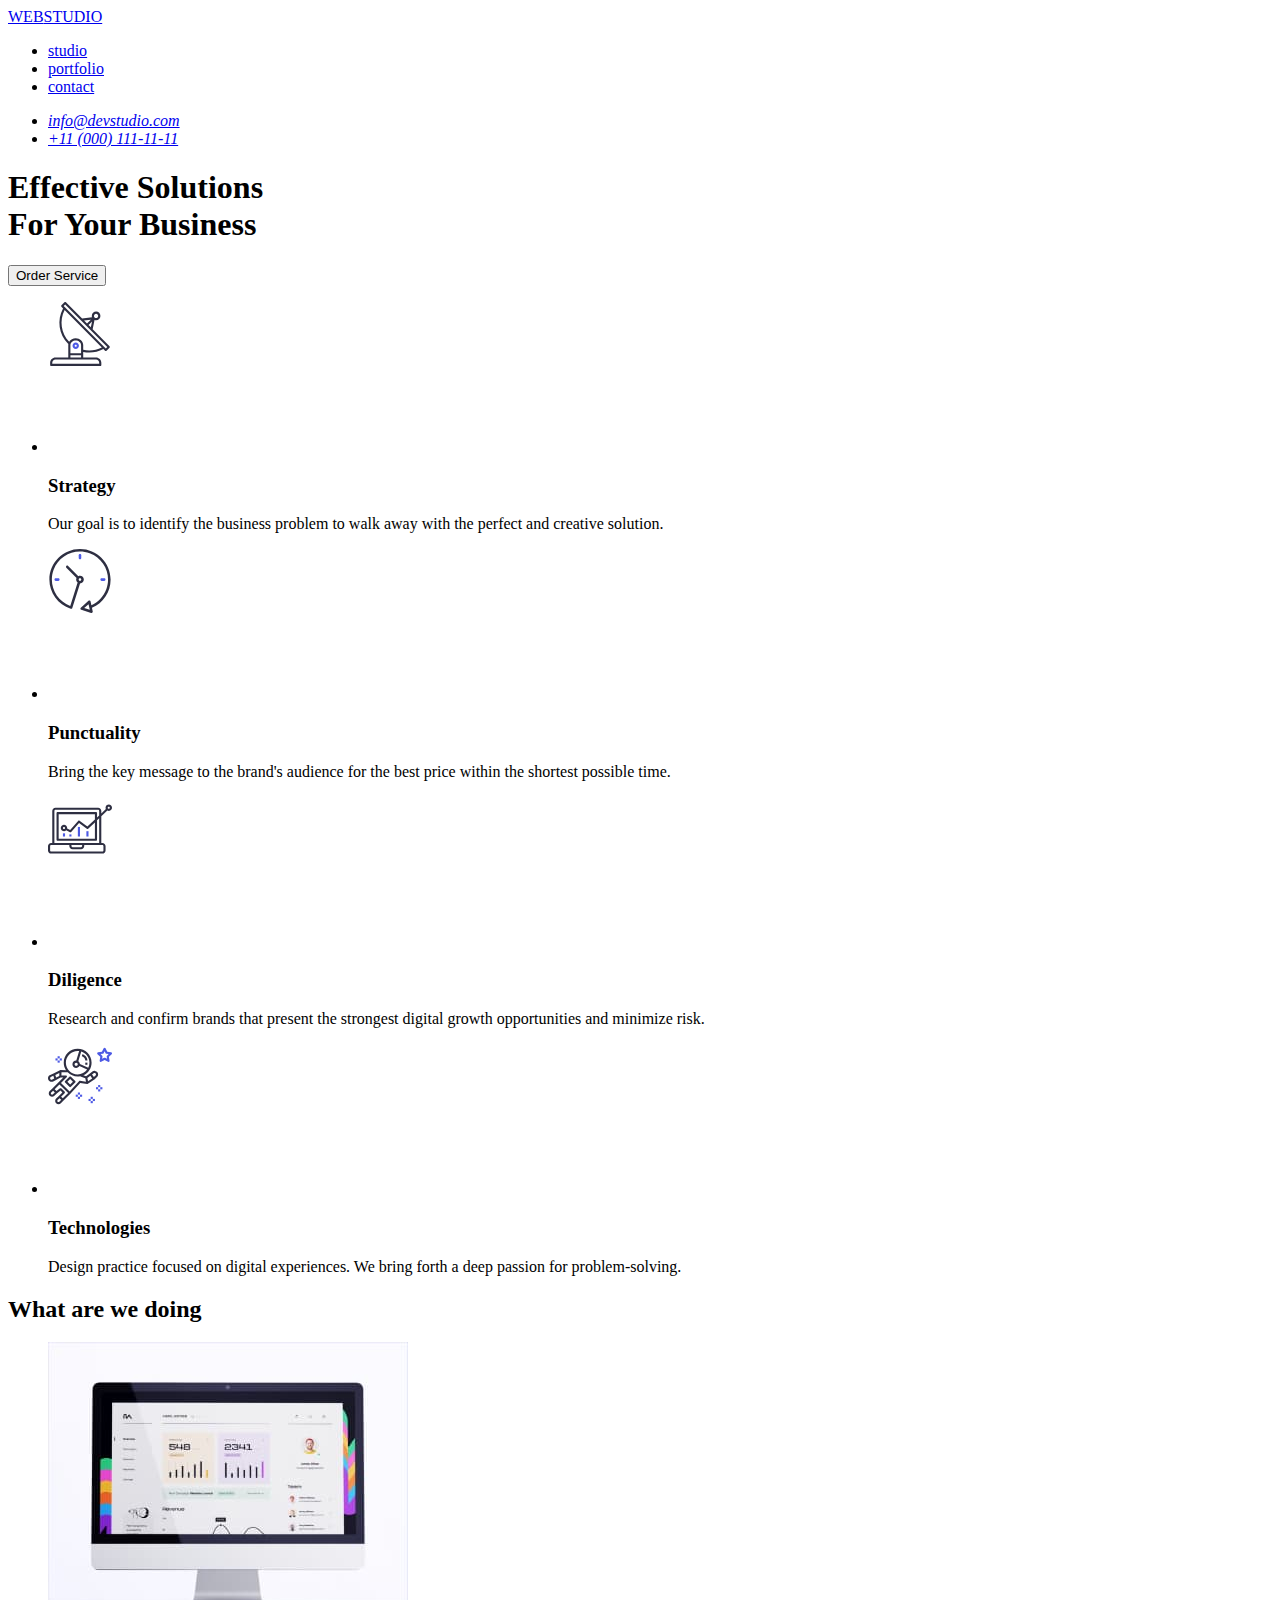
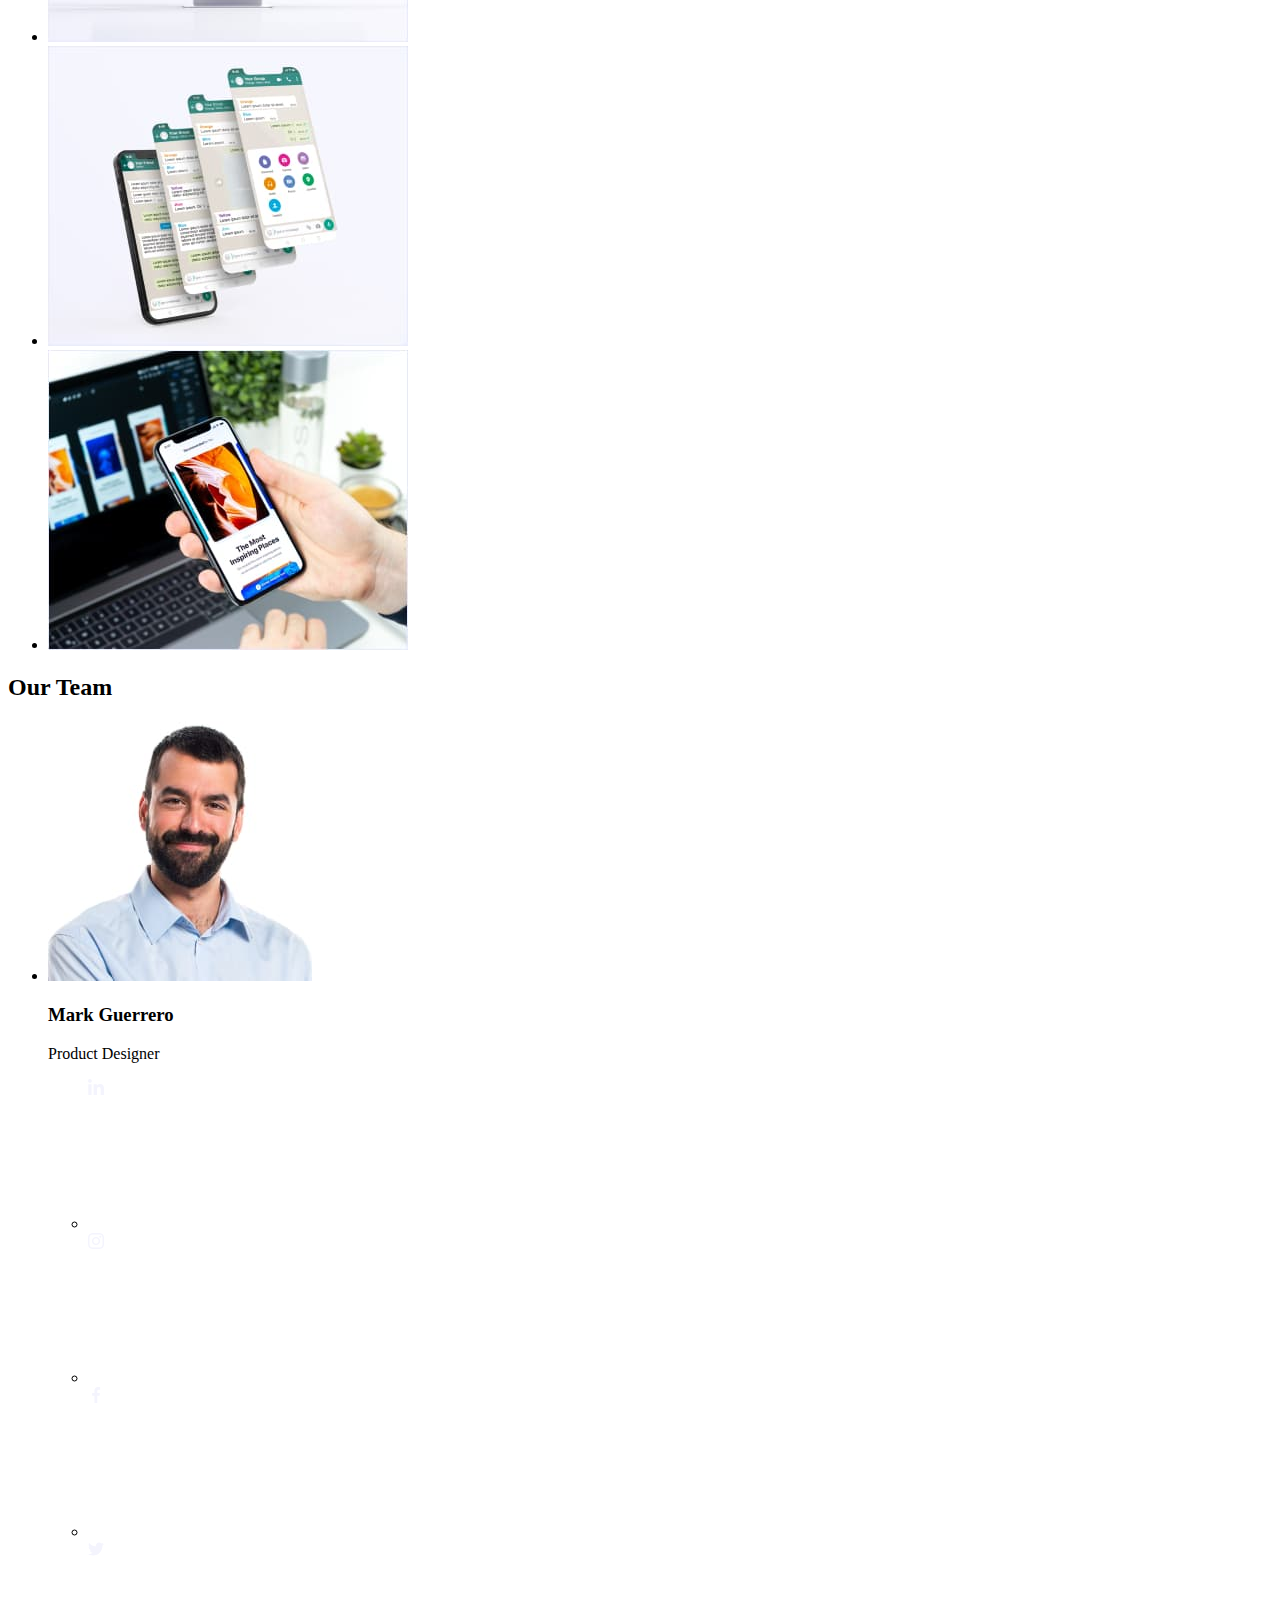
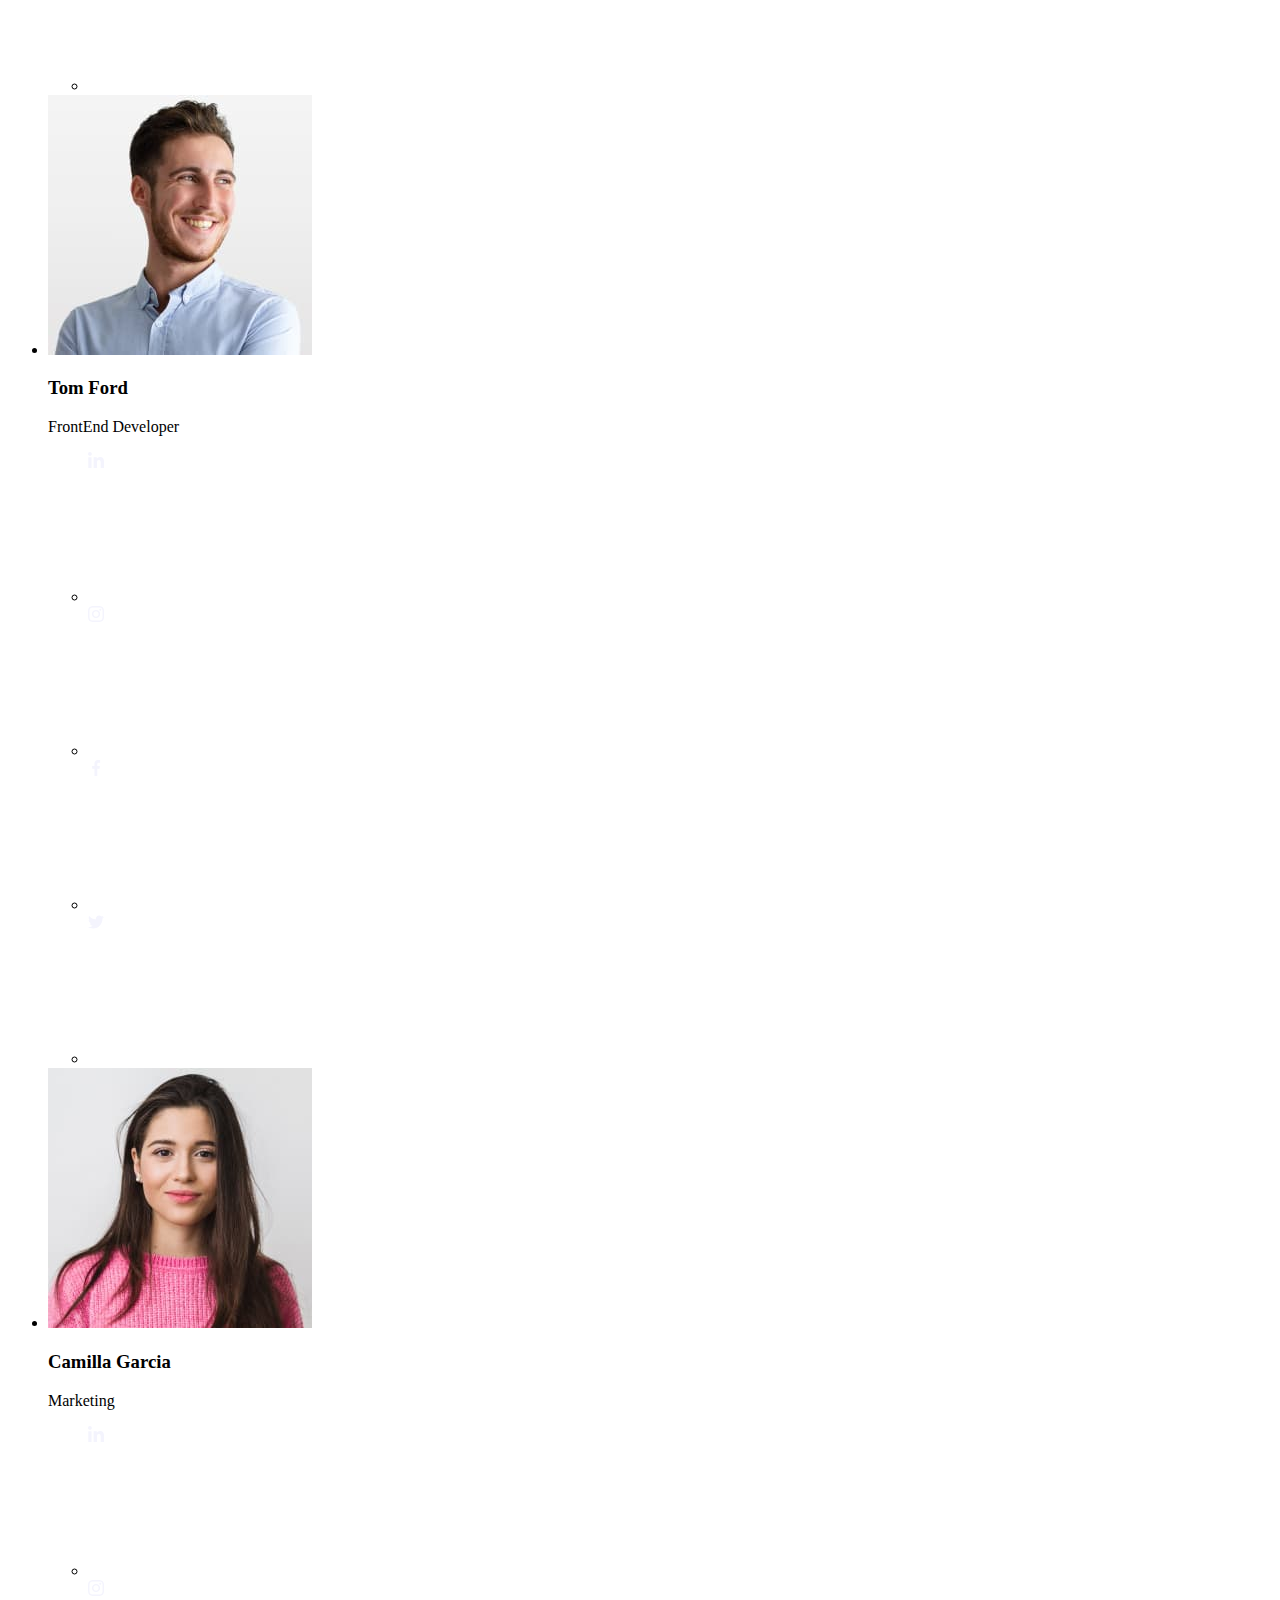
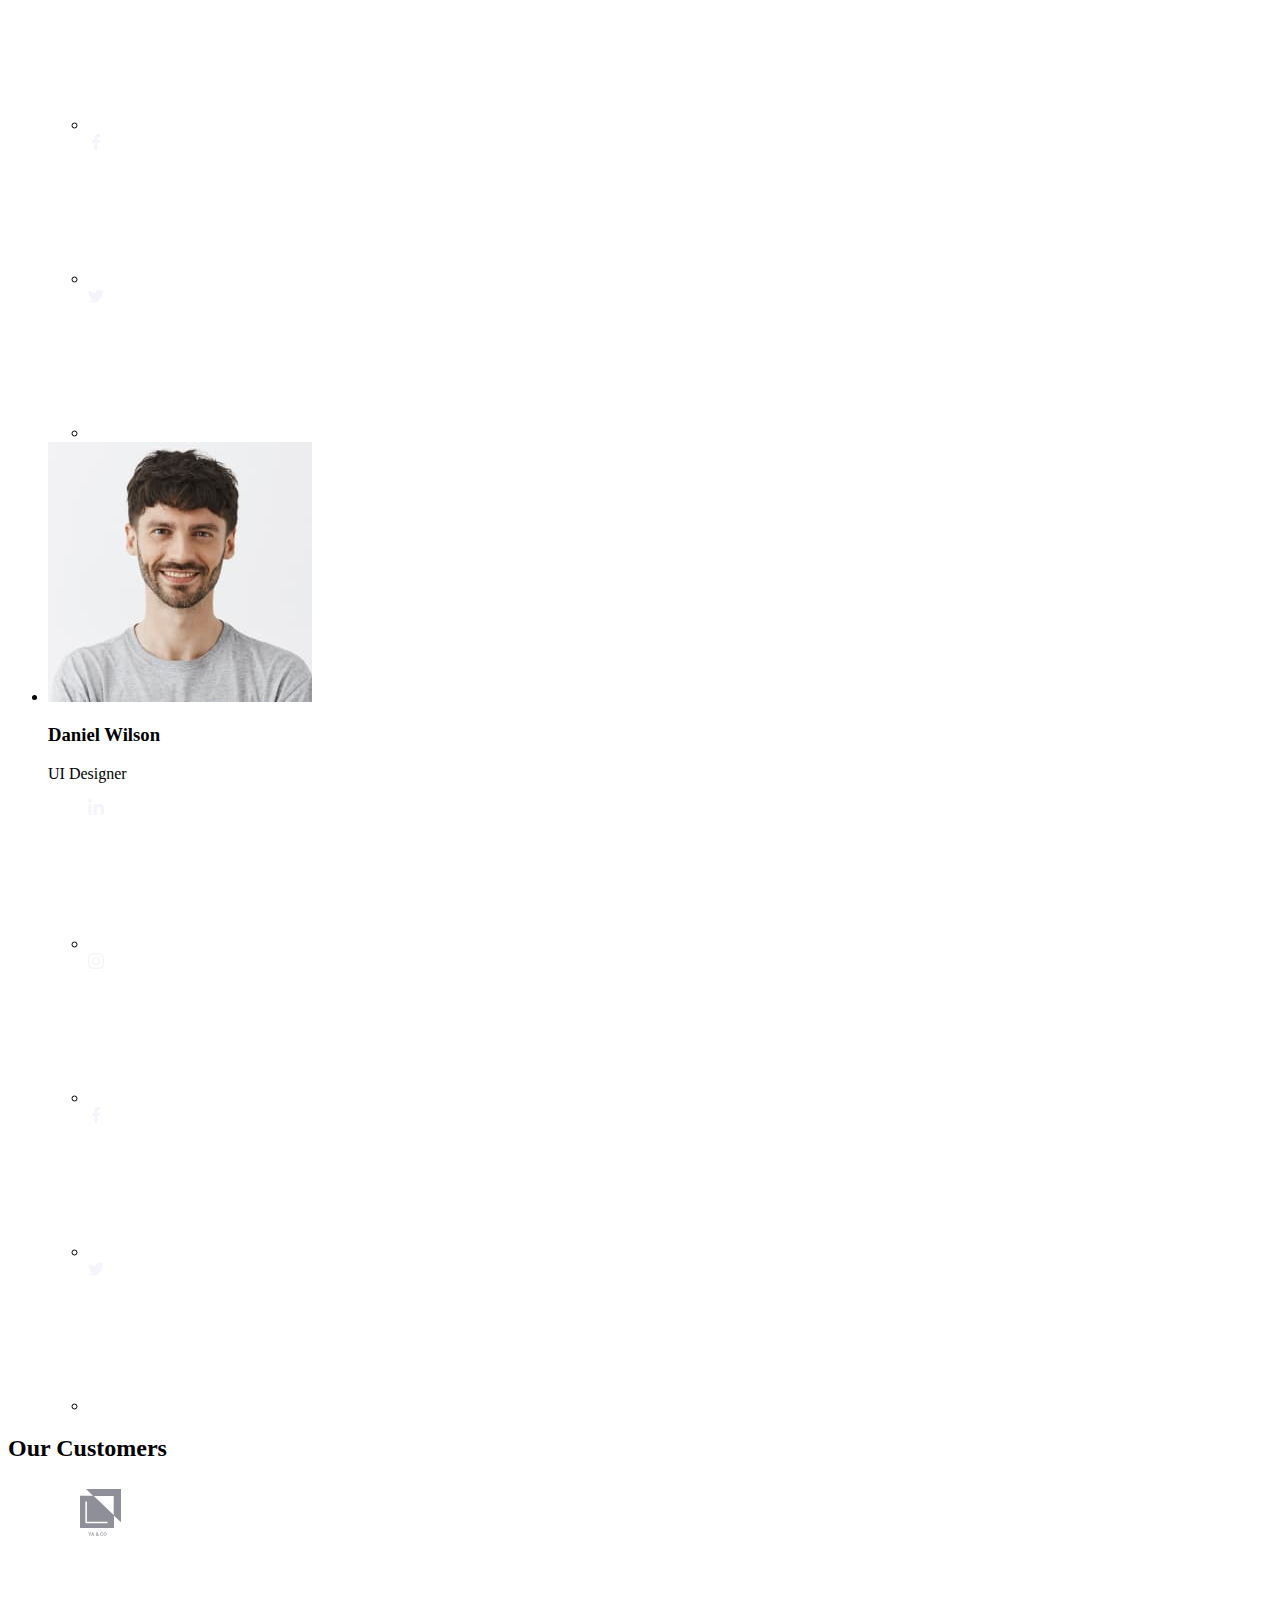
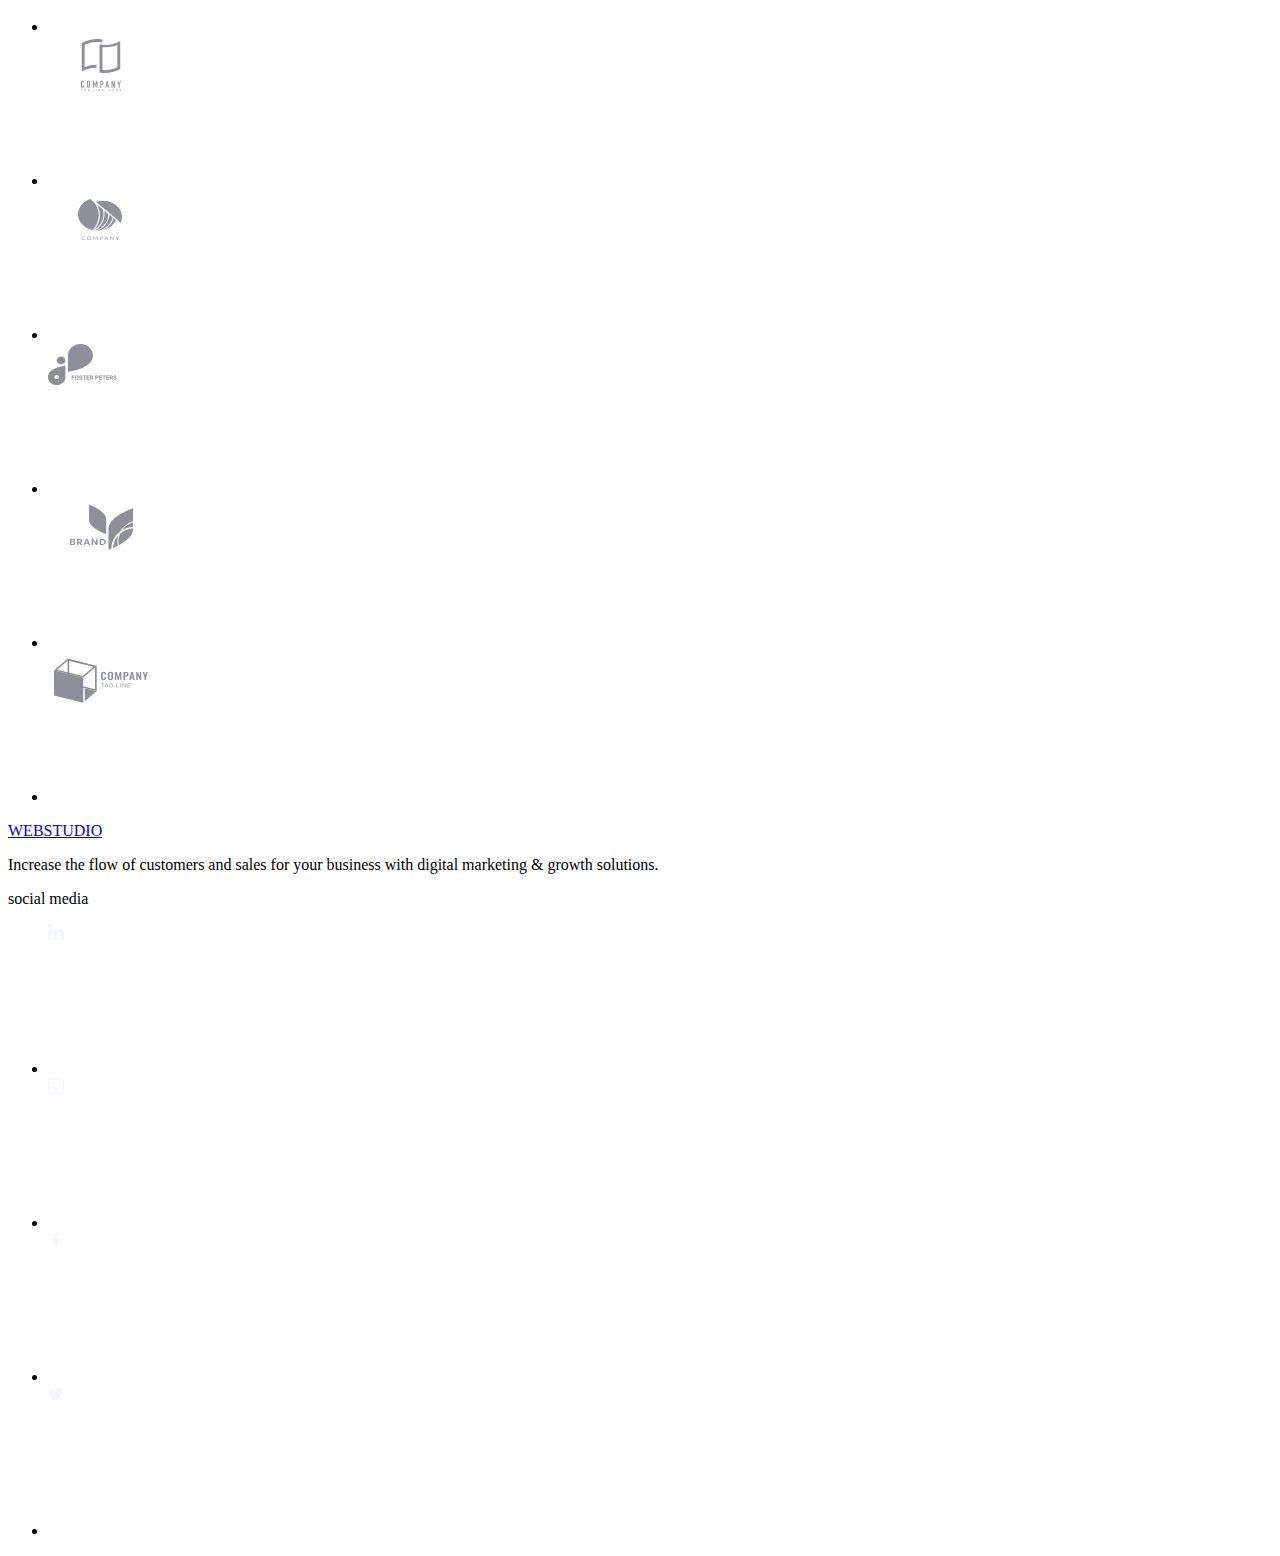
==== index.html @ 8b84683d "hw-04 upload" ====
<!DOCTYPE html>
<html lang="en">
    <head>
        <meta charset="UTF-8">
        <meta name="web company" content="awesomewebsite">
        <link rel="preconnect" href="https://fonts.googleapis.com">
        <link rel="preconnect" href="https://fonts.gstatic.com" crossorigin>
        <link href="https://fonts.googleapis.com/css2?family=Raleway:wght@800&family=Roboto:wght@400;500;700;900&display=swap" rel="stylesheet">
        <link rel="stylesheet" href="./css/styles.css">
        <link rel="stylesheet" href="https://cdnjs.cloudflare.com/ajax/libs/modern-normalize/2.0.0/modern-normalize.min.css" integrity="sha512-4xo8blKMVCiXpTaLzQSLSw3KFOVPWhm/TRtuPVc4WG6kUgjH6J03IBuG7JZPkcWMxJ5huwaBpOpnwYElP/m6wg==" crossorigin="anonymous" referrerpolicy="no-referrer" />
        <title>webcompany</title>
    </head>
    <body>
        <header class="nav-bar">
            <div class="container navcontainer">
                <nav>
                    <a href="./index.html" class="logo"><span class="web">WEB</span>STUDIO</a>
                    <ul class="nav-list">
                        <li class="nav-item"><a class="nav-item-link" href="./index.html">studio</a></li>
                        <li class="nav-item"><a class="nav-item-link" href="./portfolio.html">portfolio</a></li>
                        <li class="nav-item"><a class="nav-item-link" href="/">contact</a></li>
                    </ul>
                </nav>
                <address class="address">
                    <ul class="address-list">
                        <li class="address-item"><a class="address-item-link" href="mailto:info@devstudio.com">info@devstudio.com</a></li>
                        <li class="address-item"><a class="address-item-link" href="tel:+11000111-11-11">+11 (000) 111-11-11</a></li>
                    </ul>
                </address>
            </div>   
        </header>
        <main class="main">
            <section class="section-hero">
                <div class="container">
                    <h1 class="hero-title">Effective Solutions<br> For Your Business</h1>                    
                    <button type="button" class="hero-button">Order Service</button>
                </div>
            </section>
            <section class="section-feature">
                <div class="container">
                    <h2 class="feature-title" hidden>features</h2>
                    <ul class="features-list">
                        <li class="features-list-item">
                            <div class="features-list-item-container">
                                <svg class="features-list-item-icon">
                                    <use href="./images/icons.svg#antenna">
                                </svg>
                            </div>
                            <h3 class="feature-list-item-title">Strategy</h3>
                            <p class="feature-list-item-subtitle">Our goal is to identify the business problem to walk away with the perfect and creative solution. </p>
                        </li>
                        <li class="features-list-item">
                            <div class="features-list-item-container">
                                <svg class="features-list-item-icon">
                                    <use href="./images/icons.svg#clock">
                                </svg>
                            </div>
                            <h3 class="feature-list-item-title">Punctuality</h3>
                            <p class="feature-list-item-subtitle">Bring the key message to the brand's audience for the best price within the shortest possible time.</p>
                        </li>
                        <li class="features-list-item">
                            <div class="features-list-item-container">
                                <svg class="features-list-item-icon">
                                    <use href="./images/icons.svg#diagram">
                                </svg>
                            </div>
                            <h3 class="feature-list-item-title">Diligence</h3>
                            <p class="feature-list-item-subtitle">Research and confirm brands that present the strongest digital growth opportunities and minimize risk.</p>
                        </li>
                        <li class="features-list-item">
                            <div class="features-list-item-container">
                                <svg class="features-list-item-icon">
                                    <use href="./images/icons.svg#astronaut">
                                </svg>
                            </div>
                            <h3 class="feature-list-item-title">Technologies</h3>
                            <p class="feature-list-item-subtitle">Design practice focused on digital experiences. We bring forth a deep passion for problem-solving.</p>
                        </li>
                    </ul>
                </div>
            </section>
            <section class="section-services">
                <div class="container">
                    <h2 class="services-title">What are we doing</h2>
                    <ul class="services-list-pictures">
                        <li><img src="./images/img_1computer-2.jpg" class="services-list-pictures-item" alt="computer"></li>
                        <li><img src="./images/rectangle_71phone-2.jpg" class="services-list-pictures-item" alt="app"></li>
                        <li><img src="./images/img_3holding_phone-2.jpg" class="services-list-pictures-item" alt="holding phone"></li>
                    </ul>
                </div>
            </section>               
            <section class="section ourteam">
                <div class="container">
                    <h2 class="ourteam-title">Our Team</h2>
                    <ul class="ourteam-list">
                        <li class="ourteam-list-item">
                            <img src="./images/imgmark_2-2.jpg" alt="mark" height="260" width="264">
                            <div class="ourteam-list-item-card">
                                <h3 class="ourteam-list-item-title">Mark Guerrero</h3>
                                <p class="ourteam-list-item-subtitle">Product Designer</p>
                                <ul class="ourteam-list-item-icon">
                                    <li><a><div class="ourteam-list-item-icon-socmed-icon-svg linkedin"><svg class="ourteam-list-item-icon-socmed-icon linkedin"><use href="./images/icons.svg#linkedin"></use></svg></div></a></li>
                                    <li><a><div class="ourteam-list-item-icon-socmed-icon-svg instagram"><svg class="ourteam-list-item-icon-socmed-icon instagram"><use href="./images/icons.svg#instagram"></use></svg></div></a></li>
                                    <li><a><div class="ourteam-list-item-icon-socmed-icon-svg facebook"><svg class="ourteam-list-item-icon-socmed-icon facebook"><use href="./images/icons.svg#facebook"></use></svg></div></a></li>
                                    <li><a><div class="ourteam-list-item-icon-socmed-icon-svg twitter"><svg class="ourteam-list-item-icon-socmed-icon twitter"><use href="./images/icons.svg#twitter"></use></svg></div></a></li>
                                </ul>
                            </div>
                        </li>
                        <li class="ourteam-list-item">
                            <img src="./images/imgtom-2.jpg" alt="tom" height="260" width="264">
                            <div class="ourteam-list-item-card">
                                <h3 class="ourteam-list-item-title">Tom Ford</h3>
                                <p class="ourteam-list-item-subtitle">FrontEnd Developer</p>
                                <ul class="ourteam-list-item-icon">
                                    <li><a><div class="ourteam-list-item-icon-socmed-icon-svg linkedin"><svg class="ourteam-list-item-icon-socmed-icon linkedin"><use href="./images/icons.svg#linkedin"></use></svg></div></a></li>
                                    <li><a><div class="ourteam-list-item-icon-socmed-icon-svg instagram"><svg class="ourteam-list-item-icon-socmed-icon instagram"><use href="./images/icons.svg#instagram"></use></svg></div></a></li>
                                    <li><a><div class="ourteam-list-item-icon-socmed-icon-svg facebook"><svg class="ourteam-list-item-icon-socmed-icon facebook"><use href="./images/icons.svg#facebook"></use></svg></div></a></li>
                                    <li><a><div class="ourteam-list-item-icon-socmed-icon-svg twitter"><svg class="ourteam-list-item-icon-socmed-icon twitter"><use href="./images/icons.svg#twitter"></use></svg></div></a></li>
                                </ul>
                            </div>
                        </li>
                        <li class="ourteam-list-item">
                            <img src="./images/imgcamila-2.jpg" alt="Camilla" height="260" width="264">
                            <div class="ourteam-list-item-card">
                                <h3 class="ourteam-list-item-title">Camilla Garcia</h3>
                                <p class="ourteam-list-item-subtitle">Marketing</p>
                                <ul class="ourteam-list-item-icon">
                                    <li><a><div class="ourteam-list-item-icon-socmed-icon-svg linkedin"><svg class="ourteam-list-item-icon-socmed-icon linkedin"><use href="./images/icons.svg#linkedin"></use></svg></div></a></li>
                                    <li><a><div class="ourteam-list-item-icon-socmed-icon-svg instagram"><svg class="ourteam-list-item-icon-socmed-icon instagram"><use href="./images/icons.svg#instagram"></use></svg></div></a></li>
                                    <li><a><div class="ourteam-list-item-icon-socmed-icon-svg facebook"><svg class="ourteam-list-item-icon-socmed-icon facebook"><use href="./images/icons.svg#facebook"></use></svg></div></a></li>
                                    <li><a><div class="ourteam-list-item-icon-socmed-icon-svg twitter"><svg class="ourteam-list-item-icon-socmed-icon twitter"><use href="./images/icons.svg#twitter"></use></svg></div></a></li>
                                </ul>
                            </div>
                        </li>
                        <li class="ourteam-list-item">
                            <img src="./images/imgdaniel-2.jpg" alt="Daniel" height="260" width="264">
                            <div class="ourteam-list-item-card">
                                <h3 class="ourteam-list-item-title">Daniel Wilson</h3>
                                <p class="ourteam-list-item-subtitle">UI Designer</p>
                                <ul class="ourteam-list-item-icon">
                                    <li><a><div class="ourteam-list-item-icon-socmed-icon-svg linkedin"><svg class="ourteam-list-item-icon-socmed-icon linkedin"><use href="./images/icons.svg#linkedin"></use></svg></div></a></li>
                                    <li><a><div class="ourteam-list-item-icon-socmed-icon-svg instagram"><svg class="ourteam-list-item-icon-socmed-icon instagram"><use href="./images/icons.svg#instagram"></use></svg></div></a></li>
                                    <li><a><div class="ourteam-list-item-icon-socmed-icon-svg facebook"><svg class="ourteam-list-item-icon-socmed-icon facebook"><use href="./images/icons.svg#facebook"></use></svg></div></a></li>
                                    <li><a><div class="ourteam-list-item-icon-socmed-icon-svg twitter"><svg class="ourteam-list-item-icon-socmed-icon twitter"><use href="./images/icons.svg#twitter"></use></svg></div></a></li>
                                </ul>
                            </div>
                        </li>
                    </ul>
                </div>
            </section>
            <section class="section ourcustomers">
                <div class="container">
                    <h2 class="ourcustomers-title"> Our Customers</h2>
                    <ul class="ourcustomers-list">
                        <li class="ourcustomers-list-item">
                            <svg class="ourcustomers-list-item-icons">
                                <use href="./images/icons.svg#client-1">
                            </svg>
                        </li>
                        <li class="ourcustomers-list-item">
                            <svg class="ourcustomers-list-item-icons">
                                <use href="./images/icons.svg#client-2">
                            </svg>
                        </li>
                        <li class="ourcustomers-list-item">
                            <svg class="ourcustomers-list-item-icons">
                                <use href="./images/icons.svg#client-3">
                            </svg>
                        </li>
                        <li class="ourcustomers-list-item">
                            <svg class="ourcustomers-list-item-icons">
                                <use href="./images/icons.svg#client-4">
                            </svg>
                        </li>
                        <li class="ourcustomers-list-item">
                            <svg class="ourcustomers-list-item-icons">
                                <use href="./images/icons.svg#client-5">
                            </svg>
                        </li>
                        <li class="ourcustomers-list-item">
                            <svg class="ourcustomers-list-item-icons">
                                <use href="./images/icons.svg#client-6">
                            </svg>
                        </li>
                    </ul>

                </div>
            </section>
        </main>
        <footer>
            <div class="container footer-container">
                <div class="footer-content-left">                
                    <a href="/index.html" class="logo-lower"><span class="web">WEB</span>STUDIO</a>
                    <p class="footer-content">Increase the flow of customers and sales for your business with digital marketing & growth solutions.</p>
                </div>
                <div class="footer-content-right">
                    <p class="footer-content content-right">social media</p>
                    <ul class="footer-icon-list-item-icon">
                        <li><div class="footer-icon-list-item-icon-svg linkedin"><svg class="footer-list-item-icon-socmed-icon linkedin"><use href="./images/icons.svg#linkedin"></use></svg></div></li>
                        <li><div class="footer-icon-list-item-icon-svg instagram"><svg class="footer-list-item-icon-socmed-icon instagram"><use href="./images/icons.svg#instagram"></use></svg></div></li>
                        <li><div class="footer-icon-list-item-icon-svg facebook"><svg class="footer-list-item-icon-socmed-icon facebook"><use href="./images/icons.svg#facebook"></use></svg></div></li>
                        <li><div class="footer-icon-list-item-icon-svg twitter"><svg class="footer-list-item-icon-socmed-icon twitter"><use href="./images/icons.svg#twitter"></use></svg></div></li>
                    </ul>
                </div>
            </div>
        </footer>
    </body>
</html>
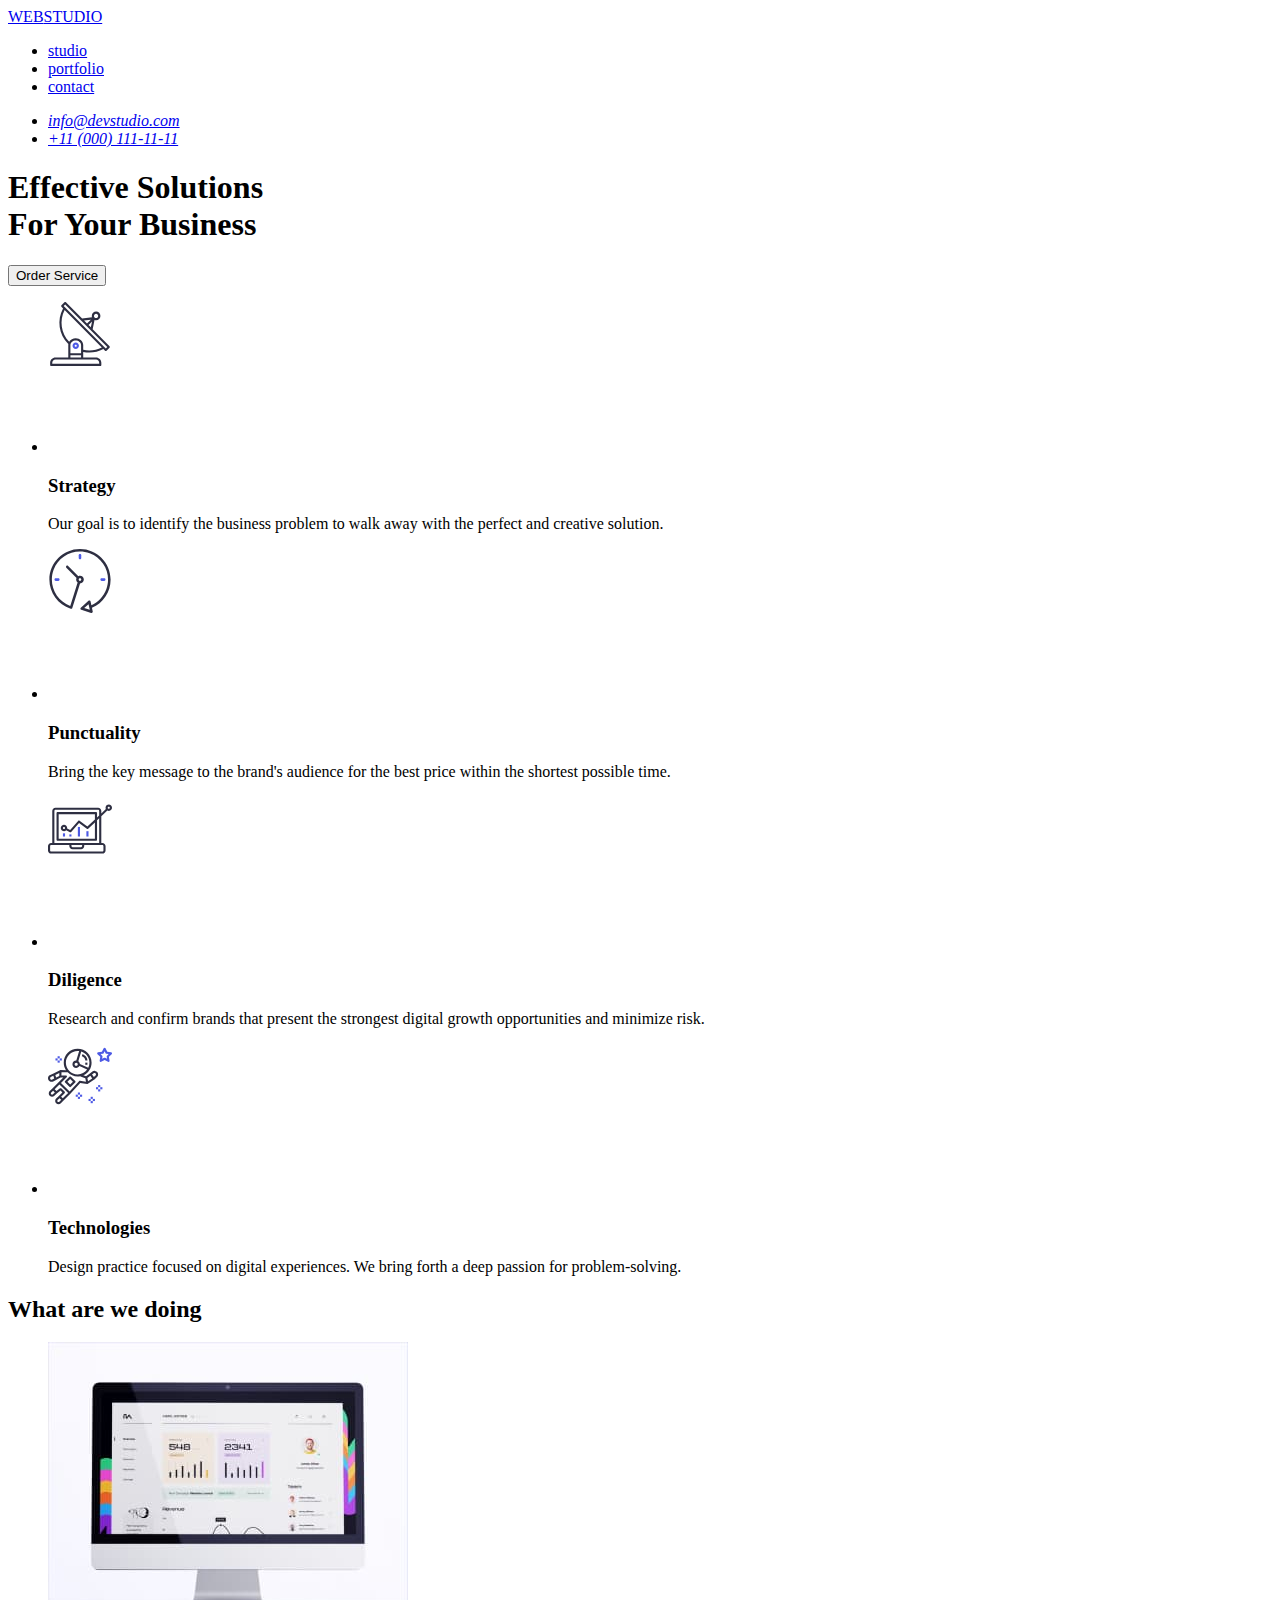
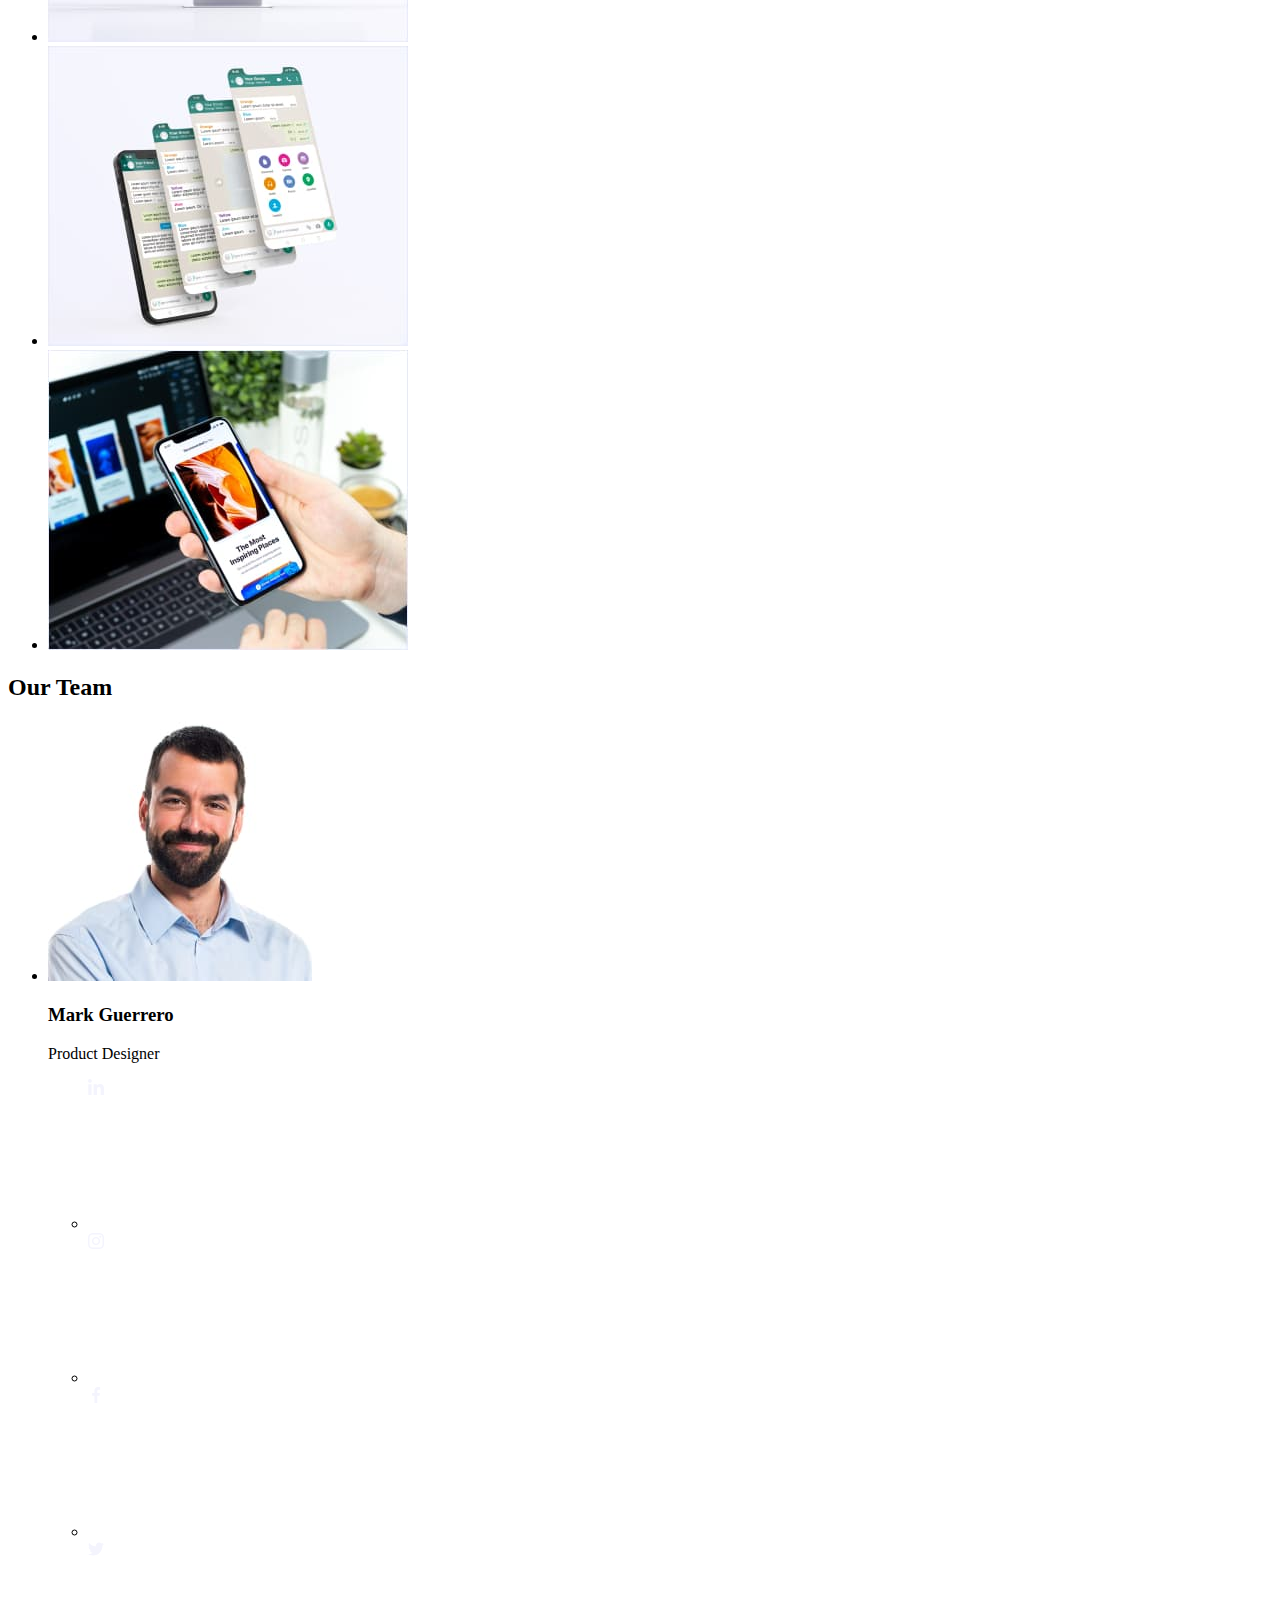
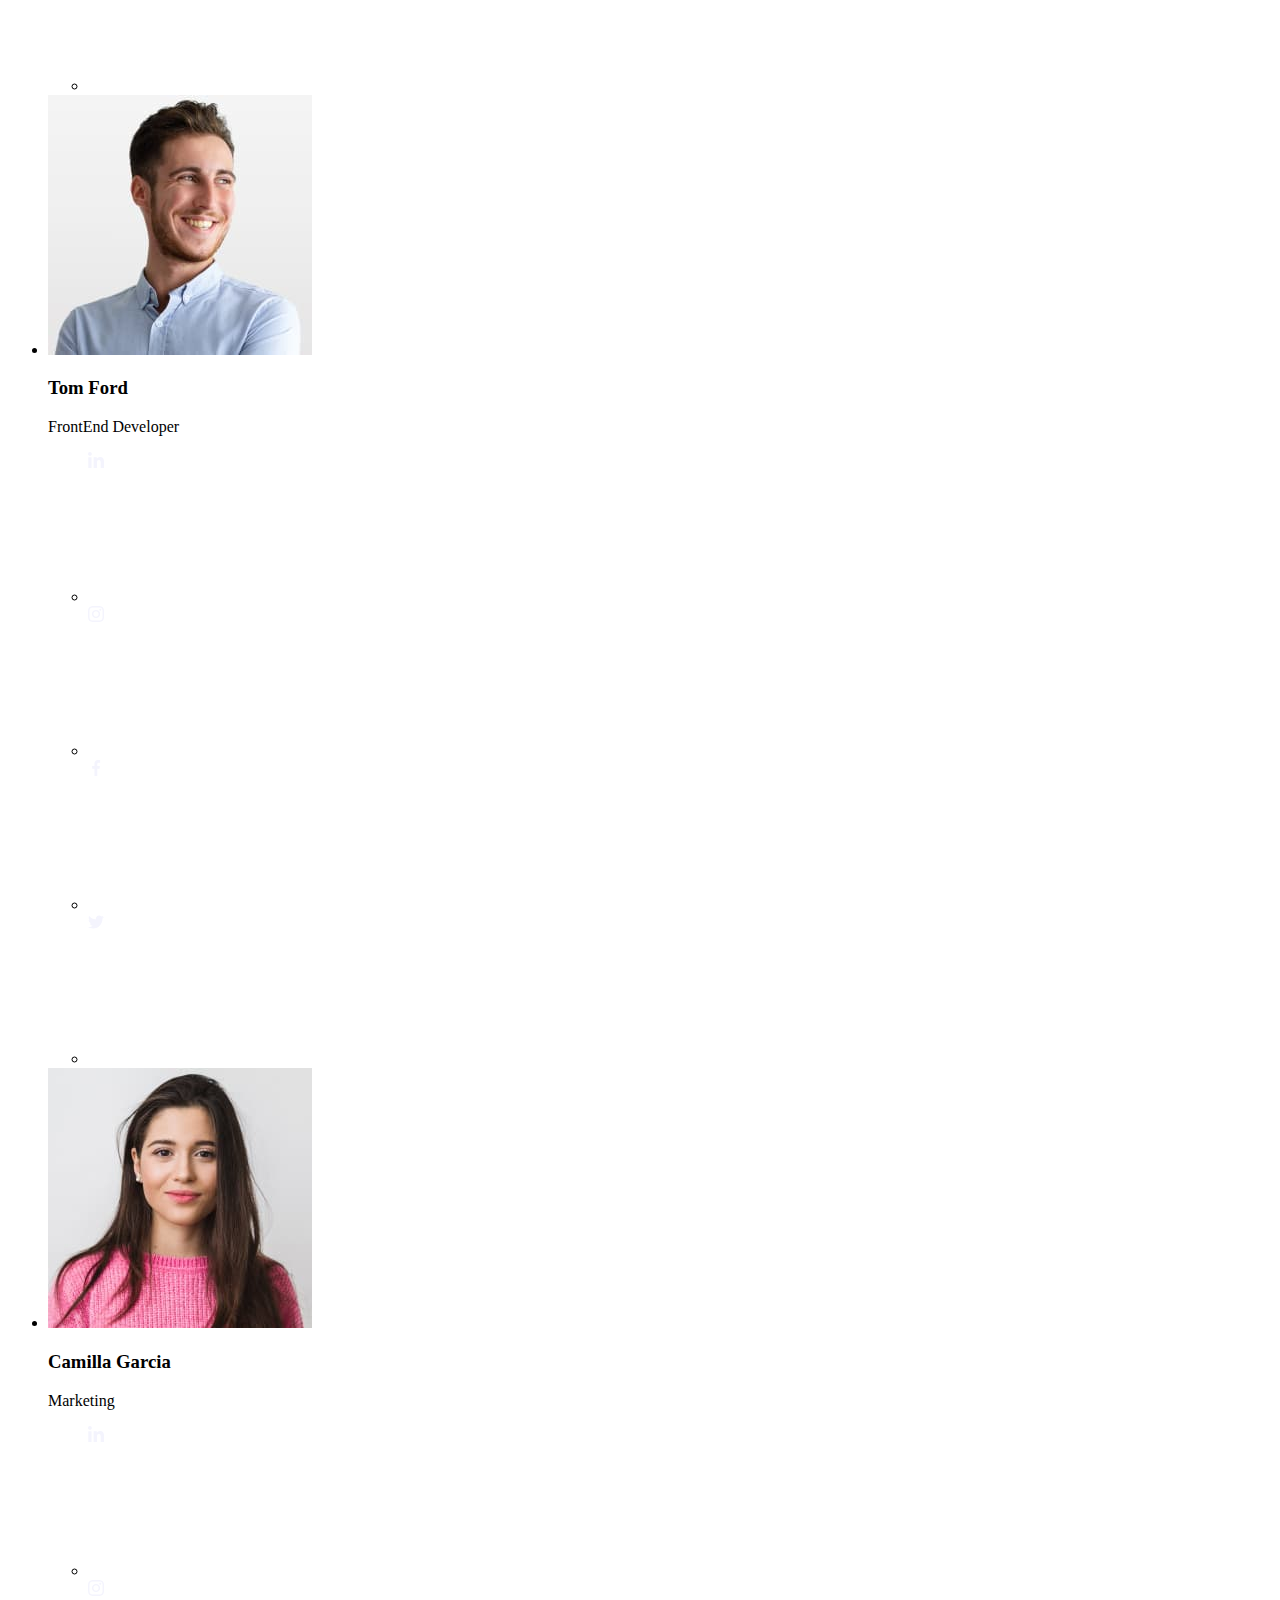
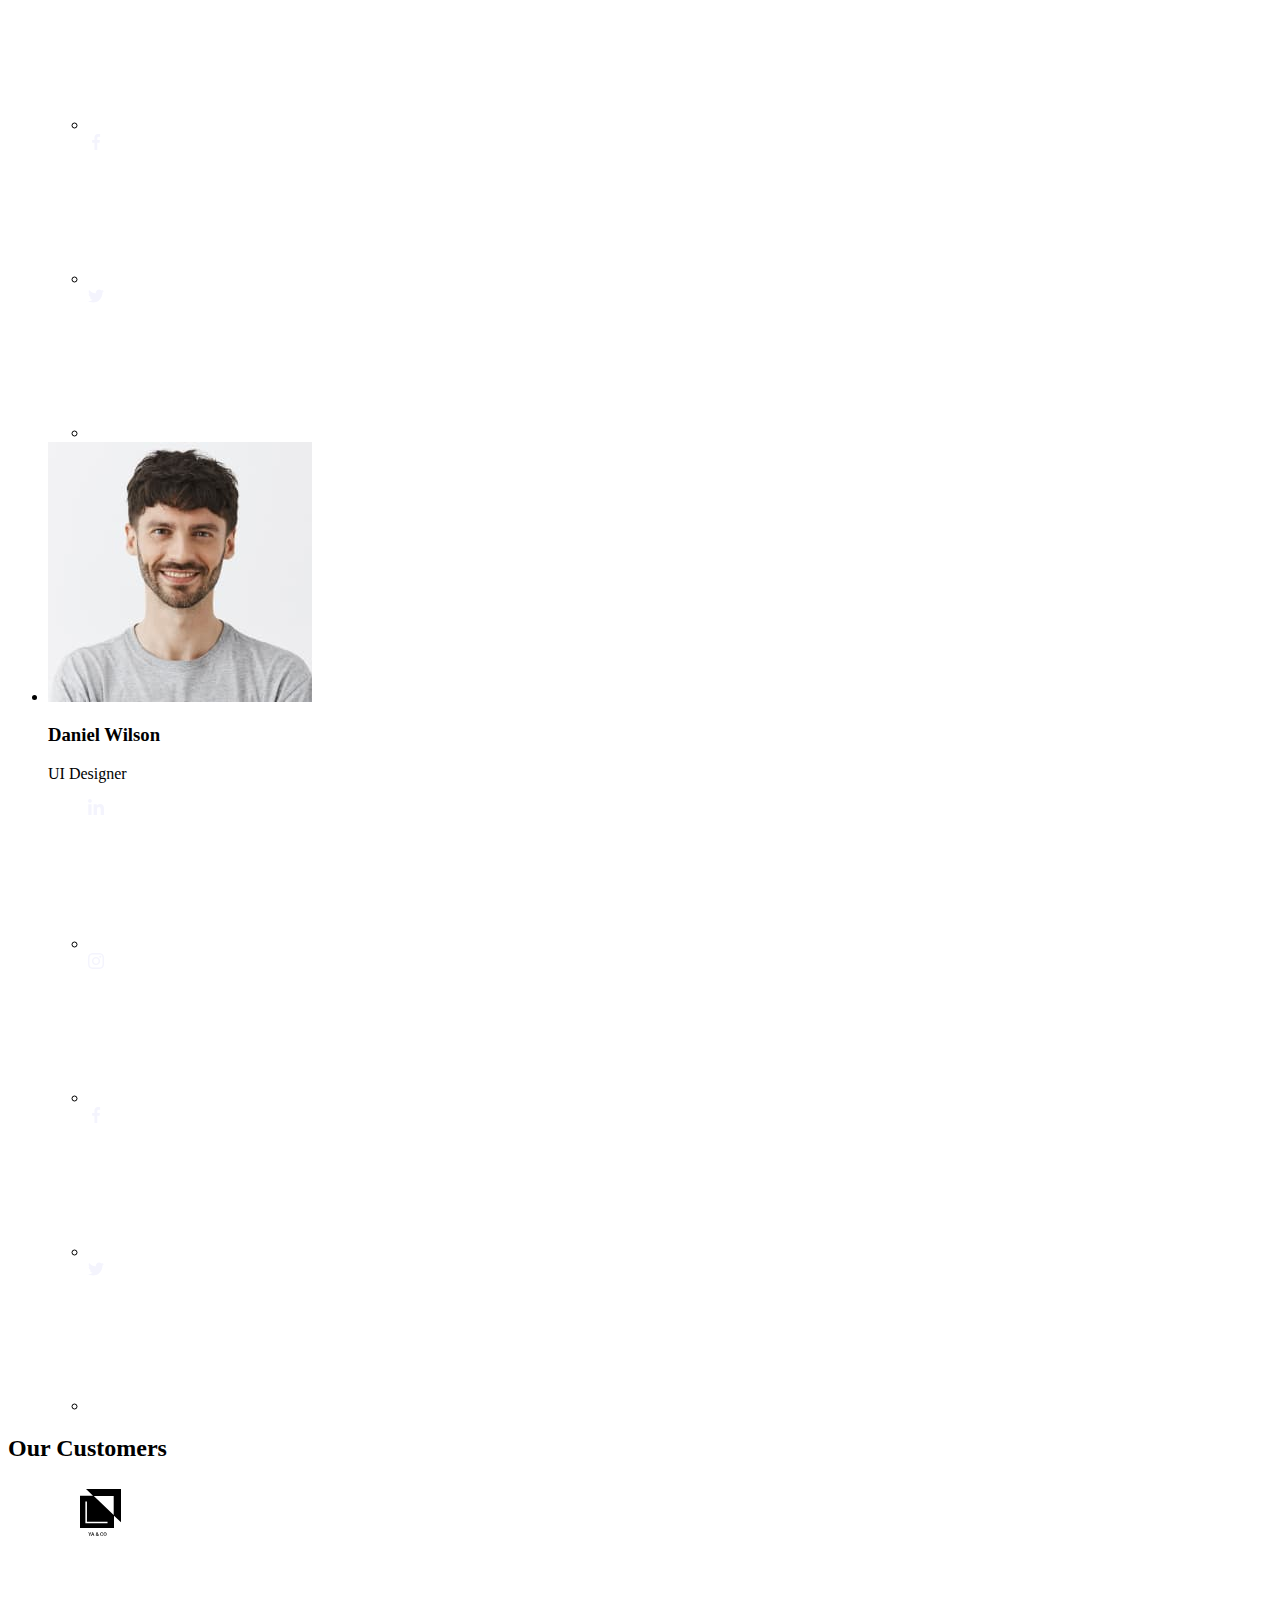
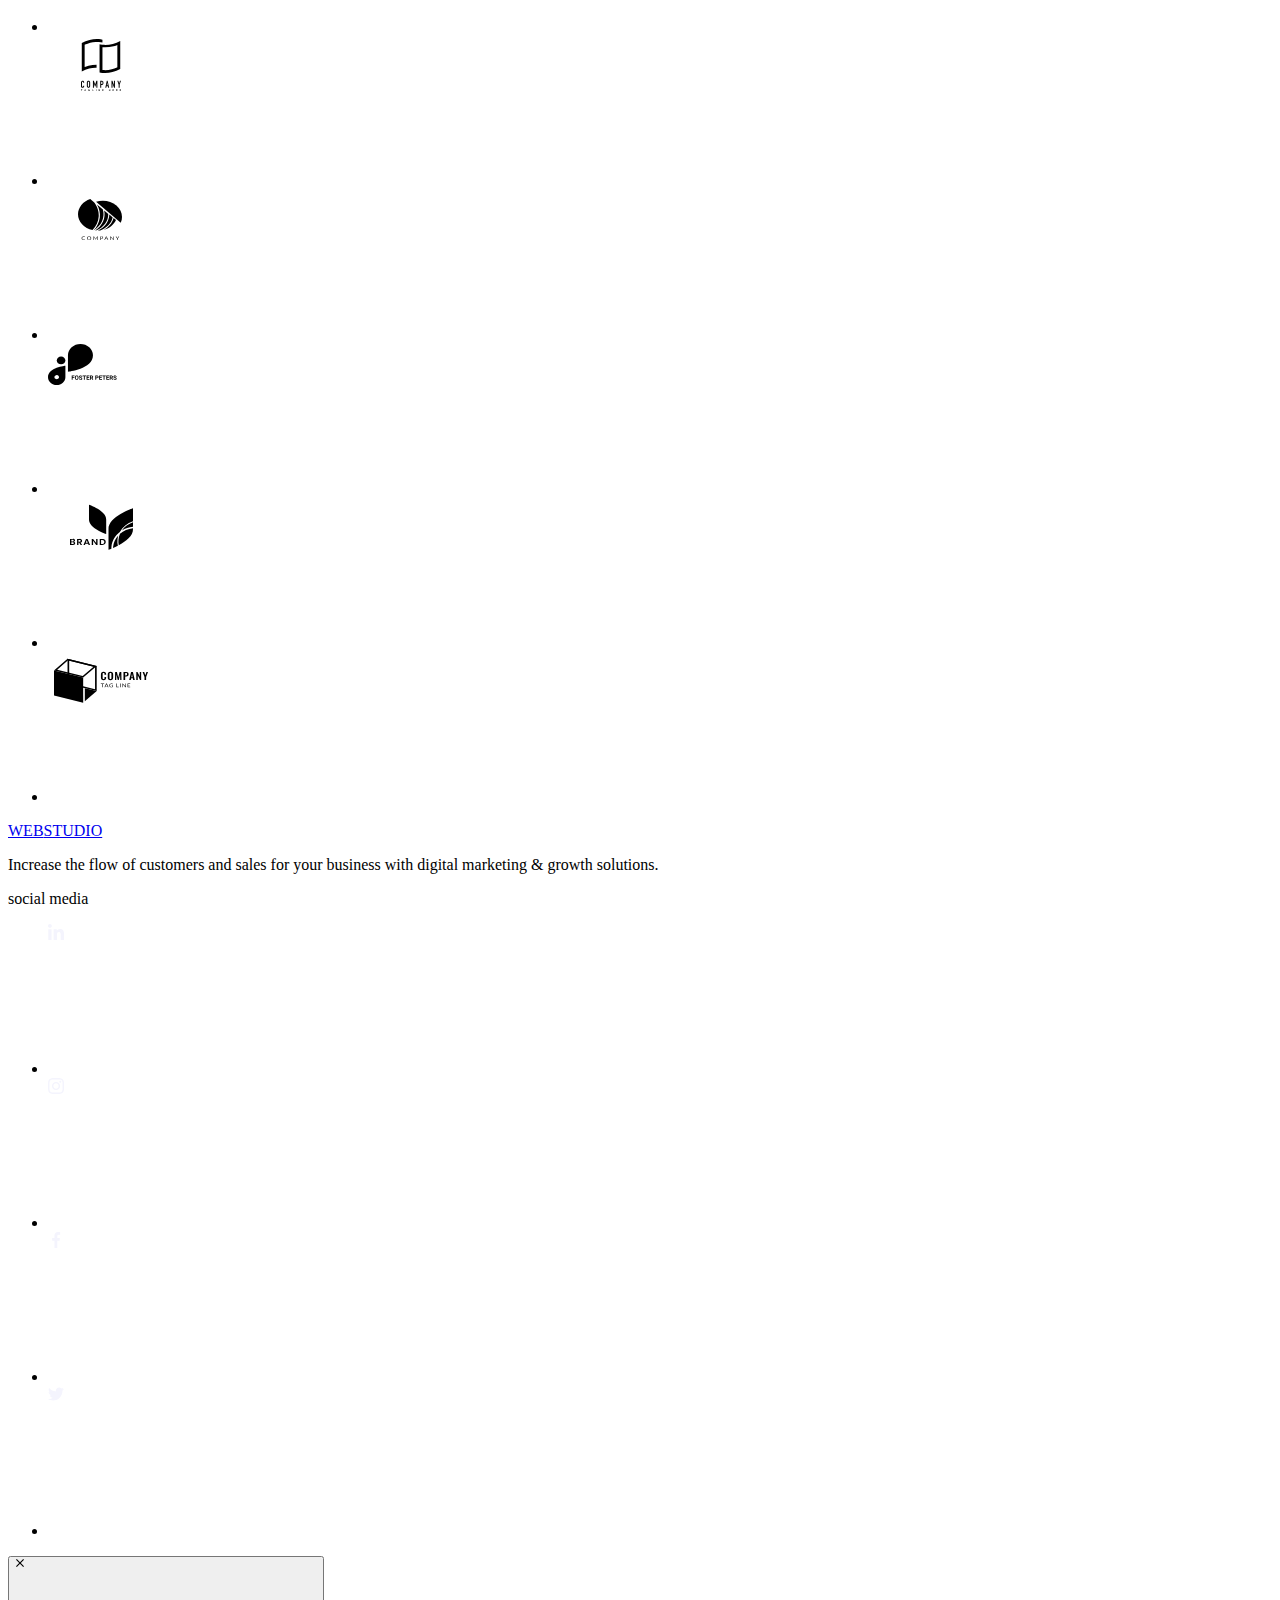
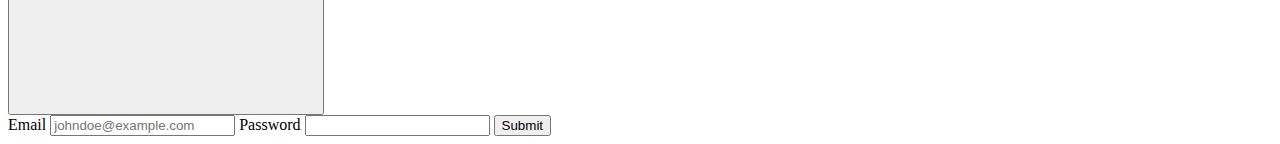
==== commit 06bf5259: "applied HW4 changes" ====
--- a/index.html
+++ b/index.html
@@ -30,13 +30,13 @@
             </div>   
         </header>
         <main class="main">
-            <section class="section-hero">
+            <section class="section section-hero">
                 <div class="container">
                     <h1 class="hero-title">Effective Solutions<br> For Your Business</h1>                    
-                    <button type="button" class="hero-button">Order Service</button>
-                </div>
-            </section>
-            <section class="section-feature">
+                    <button type="button" class="hero-button" data-modal-open>Order Service</button>
+                </div>
+            </section>
+            <section class="section section-feature">
                 <div class="container">
                     <h2 class="feature-title" hidden>features</h2>
                     <ul class="features-list">
@@ -79,7 +79,7 @@
                     </ul>
                 </div>
             </section>
-            <section class="section-services">
+            <section class="section section-services">
                 <div class="container">
                     <h2 class="services-title">What are we doing</h2>
                     <ul class="services-list-pictures">
@@ -89,7 +89,7 @@
                     </ul>
                 </div>
             </section>               
-            <section class="section ourteam">
+            <section class="section section-ourteam">
                 <div class="container">
                     <h2 class="ourteam-title">Our Team</h2>
                     <ul class="ourteam-list">
@@ -148,39 +148,45 @@
                     </ul>
                 </div>
             </section>
-            <section class="section ourcustomers">
+            <section class="section section-ourcustomers">
                 <div class="container">
                     <h2 class="ourcustomers-title"> Our Customers</h2>
                     <ul class="ourcustomers-list">
                         <li class="ourcustomers-list-item">
-                            <svg class="ourcustomers-list-item-icons">
+                            <a class="ourcustomers-list-item-link"><svg class="ourcustomers-list-item-icons">
                                 <use href="./images/icons.svg#client-1">
-                            </svg>
-                        </li>
-                        <li class="ourcustomers-list-item">
-                            <svg class="ourcustomers-list-item-icons">
+                            </svg></a>
+       
+                        </li>
+                        <li class="ourcustomers-list-item">
+                            <a class="ourcustomers-list-item-link"><svg class="ourcustomers-list-item-icons">
                                 <use href="./images/icons.svg#client-2">
-                            </svg>
-                        </li>
-                        <li class="ourcustomers-list-item">
-                            <svg class="ourcustomers-list-item-icons">
+                            </svg></a>
+       
+                        </li>
+                        <li class="ourcustomers-list-item">
+                            <a class="ourcustomers-list-item-link"><svg class="ourcustomers-list-item-icons">
                                 <use href="./images/icons.svg#client-3">
-                            </svg>
-                        </li>
-                        <li class="ourcustomers-list-item">
-                            <svg class="ourcustomers-list-item-icons">
+                            </svg></a>
+       
+                        </li>
+                        <li class="ourcustomers-list-item">
+                            <a class="ourcustomers-list-item-link"><svg class="ourcustomers-list-item-icons">
                                 <use href="./images/icons.svg#client-4">
-                            </svg>
-                        </li>
-                        <li class="ourcustomers-list-item">
-                            <svg class="ourcustomers-list-item-icons">
+                            </svg></a>
+       
+                        </li>
+                        <li class="ourcustomers-list-item">
+                            <a class="ourcustomers-list-item-link"><svg class="ourcustomers-list-item-icons">
                                 <use href="./images/icons.svg#client-5">
-                            </svg>
-                        </li>
-                        <li class="ourcustomers-list-item">
-                            <svg class="ourcustomers-list-item-icons">
+                            </svg></a>
+       
+                        </li>
+                        <li class="ourcustomers-list-item">
+                            <a class="ourcustomers-list-item-link"><svg class="ourcustomers-list-item-icons">
                                 <use href="./images/icons.svg#client-6">
-                            </svg>
+                            </svg></a>
+       
                         </li>
                     </ul>
 
@@ -204,5 +210,20 @@
                 </div>
             </div>
         </footer>
+        <div class="modal is-hidden" data-modal >
+            <div class="modal-content">
+                <button class="modal-content-button" data-modal-close><svg class="modal-content-icon"><use class="modal-content-icon-svg" href="./images/icons.svg#close"></use></svg></button>
+                <form class="model-form">
+                    <label class="modal-form-username" for="user_email">Email</label>
+                    <input class="modal-form-username-input" type="email" name="email" id="user_email" placeholder="johndoe@example.com" required/>
+                  
+                    <label class="modal-form-password" for="user_password">Password</label>
+                    <input class="modal-form-password-input" type="password" name="password" id="user_password" minlength="6" maxlength="12" pattern="^(?=.*\d)(?=.*[a-z])(?=.*[A-Z])(?!.*\s).*$" title="Please include at least 1 uppercase character, 1 lowercase character, and 1 number." required/>
+                  
+                    <button class="modal-form-submit" type="submit">Submit</button>
+                  </form>
+            </div>
+        </div>
+        <script src="./js/modal.js"></script>
     </body>
 </html>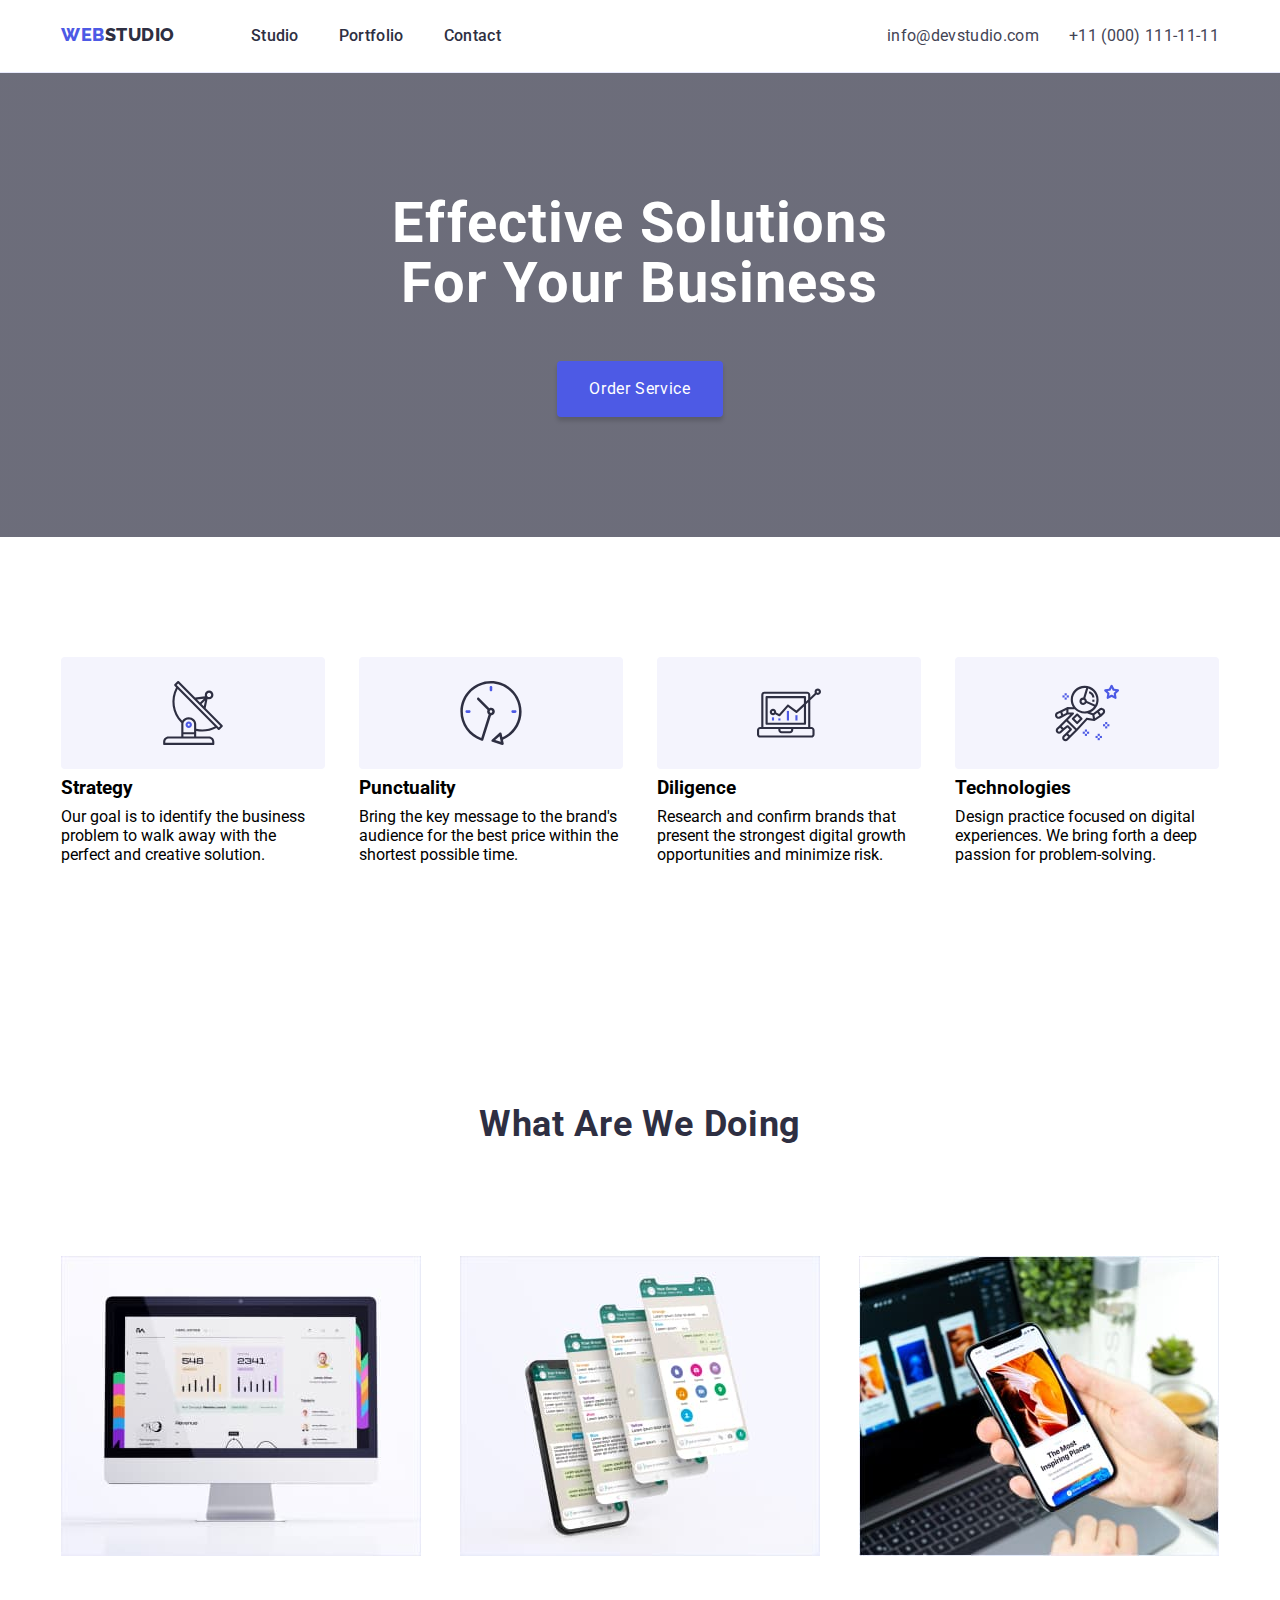
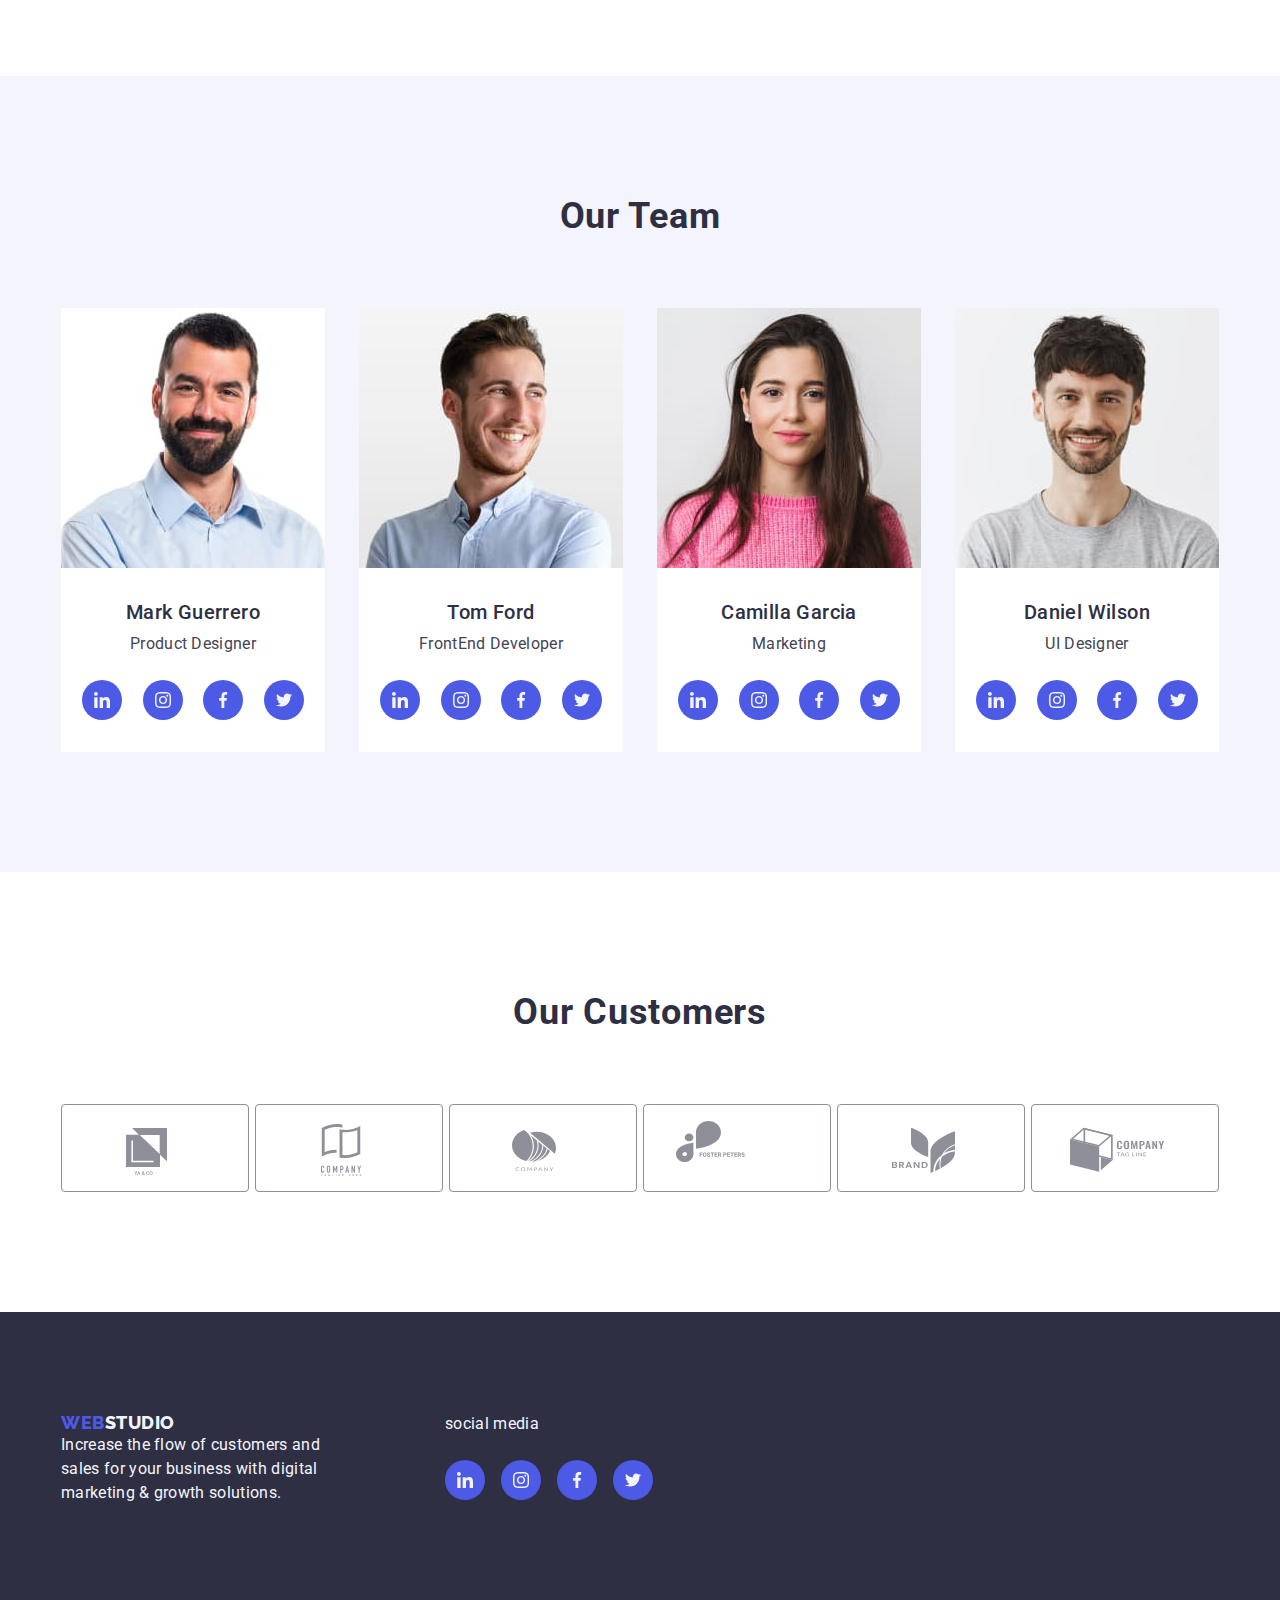
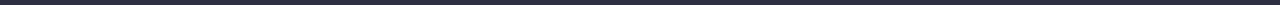
==== commit b41e28b8: "made changes no transitions yet" ====
--- a/index.html
+++ b/index.html
@@ -6,7 +6,7 @@
         <link rel="preconnect" href="https://fonts.googleapis.com">
         <link rel="preconnect" href="https://fonts.gstatic.com" crossorigin>
         <link href="https://fonts.googleapis.com/css2?family=Raleway:wght@800&family=Roboto:wght@400;500;700;900&display=swap" rel="stylesheet">
-        <link rel="stylesheet" href="./css/styles.css">
+        <link rel="stylesheet" href="./styles.css">
         <link rel="stylesheet" href="https://cdnjs.cloudflare.com/ajax/libs/modern-normalize/2.0.0/modern-normalize.min.css" integrity="sha512-4xo8blKMVCiXpTaLzQSLSw3KFOVPWhm/TRtuPVc4WG6kUgjH6J03IBuG7JZPkcWMxJ5huwaBpOpnwYElP/m6wg==" crossorigin="anonymous" referrerpolicy="no-referrer" />
         <title>webcompany</title>
     </head>
--- a/styles.css
+++ b/styles.css
@@ -0,0 +1,494 @@
+*,*::before,*::after {
+    margin: 0px;
+    padding: 0px;
+    border: 0px;
+    box-sizing: border-box;}
+:root {
+    --iris:#4D5AE5;
+    --ocean:#404BBF;
+    --navyblue:#2E2F42;
+    --green:#31D0AA;
+    --slate:#434455;
+    --light-slate:#8E8F99;
+    --cornflower:#E7E9FC;
+    --cloud:#F4F4FD;
+    --navy-blue-modal:#2E2F4266;
+    --grey:#2E2F42B2;
+    --white:#FFFFFF;
+    --dairy:#FCFCFC;}
+body {
+    font-family: 'roboto',sans-serif;}
+nav {
+    display: flex;
+    gap: 76px;
+}
+address {
+    font-style: normal}
+ul {
+    list-style-type: none;
+    margin: 0;
+    padding: 0;}
+button {
+    font-family: inherit;
+    border:unset;
+    outline: none;
+    cursor: pointer;}
+img {
+    display: block;}
+a {
+    text-decoration: none;}
+.container {
+    width: 1158px;
+    margin: 0 auto;}
+.section {
+    padding: 120px 0;}
+.logo {
+    color: var(--navyblue);
+    font-family: 'Raleway',sans-serif;
+    font-size: 18px;
+    font-style: normal;
+    font-weight: 800;
+    line-height: 21px; /* 116.667% */
+    letter-spacing: 0.54px;
+    text-transform: uppercase;}
+.logo-lower {
+    color: var(--cloud);
+    font-family: 'Raleway',sans-serif;
+    font-size: 18px;
+    font-style: normal;
+    font-weight: 800;
+    line-height: 21px; /* 116.667% */
+    letter-spacing: 0.54px;
+    text-transform: uppercase;}
+.web {
+    color: var(--iris)}
+.nav-bar {
+    padding: 24px;
+    border-bottom: 1px solid var(--cornflower);
+}
+.navcontainer {
+    display: flex;
+    justify-content: space-between;
+
+}
+.nav-list {
+    display:inline-flex;
+    gap: 40px;
+}
+.nav-item {
+    text-transform: capitalize;
+    position: relative;
+}
+.nav-item:hover .nav-item-link, .address-item-link:hover, .address-item-link:focus, .address-item-link:active {
+    color: var(--ocean);}
+.nav-item-link {
+    color: var(--navyblue);
+    font-size: 16px;
+    font-weight: 500;
+    line-height: 24px; /* 150% */
+    letter-spacing: 0.32px;}
+.nav-item:hover .nav-item-link::after {
+    width:100%;
+}
+.nav-item-link::after{
+    background-color:var(--ocean);
+    content:'';
+    height: 4px;
+    position: absolute;
+    border-radius: 2px;
+    border: 4px;
+    left:0;
+    bottom: -25px;
+    width:0;    
+
+}
+.address-list {
+    display:inline-flex;
+    gap: 30px;
+}
+.address-item-link {
+    color: var(--slate);
+    font-size: 16px;
+    line-height: 24px; /* 150% */
+    letter-spacing: 0.32px;}
+.section-hero {
+    display:flex;
+    background-image:linear-gradient(rgba(46, 47, 66, 0.7), rgba(46, 47, 66, 0.7)), url("/images/hero-bg.jpeg");
+    background-size: 100%;
+    background-repeat: no-repeat;
+    background-position: center;
+    flex-shrink: 0;
+}
+.hero-title {
+    color: var(--white);
+    text-align: center;
+    font-size: 56px;
+    font-weight: 700;
+    line-height: 60px; /* 107.143% */
+    letter-spacing: 1.12px;
+    margin-bottom: 48px;}
+.hero-button{
+    display:block;
+    margin: 0 auto;
+    background: var(--iris);
+    color: var(--white);
+    font-size: 16px;
+    line-height: 24px;
+    letter-spacing: 0.64px;
+    cursor: pointer;
+    border-radius: 4px;
+    box-shadow: 0px 4px 4px 0px rgba(0, 0, 0, 0.15);
+    padding : 16px 32px}
+.hero-button:hover {
+    background-color: var(--ocean);}
+.hero-button:focus {
+    background-color: var(--ocean);}
+.feature-section {
+    height: 2592px;
+}
+.features-list {
+    display: flex;
+    justify-content: space-between;
+    gap: 8px;
+
+}
+.features-list-item{
+    width: 264px;
+    flex-direction: column;
+    align-items: flex-start;
+}
+.feature-list-item-title{
+    margin-top: 8px;
+    margin-bottom: 8px;
+}
+.features-list-item-container{
+    background-color: var(--cloud);
+    display: flex;
+    justify-content: center;
+    align-items: center;
+    width: 264px;
+    height: 112px;
+    flex-shrink: 0;
+    gap: 8px;
+    border-radius: 4px;
+}
+.features-list-item-icon {
+    width: 64px;
+    height: 64px;
+    background-color: var(--cloud);
+}
+.features-list-item-title, .ourteam-list-item-title, .demo-list-item-title {
+    color: var(--navyblue);
+    font-size: 20px;
+    font-weight: 500;
+    line-height: 24px; /* 120% */
+    letter-spacing: 0.4px;
+    margin-bottom: 8px;
+}
+.features-list-item-subtitle, .ourteam-list-item-subtitle, .demo-list-item-subtitle {
+    color: var(--slate);
+    font-size: 16px;
+    line-height: 24px; /* 150% */
+    letter-spacing: 0.32px;
+}
+.services-title {
+    color: var(--navyblue);
+    text-align: center;
+    font-size: 36px;
+    font-weight: 700;
+    line-height: 40px; /* 111.111% */
+    letter-spacing: 0.72px;
+    text-transform: capitalize;
+}
+.services-list-pictures {
+    display: flex;
+    justify-content: space-between;
+    gap: 24px;
+    margin-top: 112px;
+}
+.services-list-pictures-item {
+    width: 360px;
+    height: 300px;
+}
+.section-ourteam {
+    background-color: var(--cloud);
+}
+.ourteam-title {
+    color: var(--navyblue);
+    text-align: center;
+    font-size: 36px;
+    font-weight: 700;
+    line-height: 40px; /* 111.111% */
+    letter-spacing: 0.72px;
+    text-transform: capitalize;
+}
+.ourteam-list {
+    display: flex;
+    justify-content: space-between;
+    margin-top: 72px;
+    gap: 24px;
+}
+.ourteam-list-item-card {
+    display: flex;
+    flex-direction: column;
+    justify-content: center;
+    align-items: center;
+    padding-top: 32px;
+    padding-bottom: 32px;
+    border-radius: 0px 0px 4px 4px;
+}
+.ourteam-list-item{
+    background-color: var(--white);
+}
+.ourteam-list-item-icon{
+    display:flex;
+    justify-content: space-evenly;
+    width: 264px;
+    margin-top: 24px;
+    
+}
+.ourteam-list-item-icon-socmed-icon-svg{
+    display:flex;
+    justify-content: center;
+    align-items: center;
+    background-color: var(--iris);
+    flex-shrink: 0;
+    width: 40px;
+    height: 40px;
+    border-radius: 50%;
+}
+.ourteam-list-item-icon-socmed-icon-svg:hover{
+    background-color: var(--ocean);
+}
+.ourteam-list-item-icon-socmed-icon{
+    display: flex;
+    justify-content: center;
+    align-items: center;
+    width: 16px;
+    height: 16px;
+}
+.ourcustomers-title {
+    color: var(--navyblue);
+    text-align: center;
+    font-size: 36px;
+    font-weight: 700;
+    line-height: 40px; /* 111.111% */
+    letter-spacing: 0.72px;
+    text-transform: capitalize;
+}
+.ourcustomers-list{
+    display: flex;
+    justify-content: space-between;
+    align-items: center;
+}
+.ourcustomers-list-item {
+    display: inline-block;
+    align-items: center;
+    width: 188px;
+    height: 88px;
+    margin-top: 72px;
+    gap: 24px;
+    border-radius: 4px;
+    border: 1px solid var(--light-slate);
+    fill:var(--light-slate)
+}
+.ourcustomers-list-item:hover{
+    fill: var(--ocean);
+    border: 1px solid var(--ocean);
+}
+.ourcustomers-list-item-icons{
+    display:block;
+    justify-content: center;
+    width: 104px;
+    height: 56px;
+    margin-top: 16px;
+    margin-left: 32px;
+    margin-right: 32px;
+    margin-bottom: 16px;
+}
+.filter {
+    padding: 96px 0 72px;
+}
+.filter-list {
+    text-transform: capitalize;
+    list-style-type: none;
+    display:flex;
+    align-content: center;
+    justify-content: center;
+    gap: 24px;
+}
+.filter-list-item button{
+    background-color: var(--cloud);
+    color: var(--iris);
+    font-size: 16px;
+    line-height: 24px;
+    letter-spacing: 0.64px;
+    padding: 12px 24px;
+    cursor: pointer;
+    border: 1px solid var(--cornflower);
+    border-radius: 4px;
+    box-shadow: black;
+}
+.filter-list-item button:hover, .filter-list-item .hero-button:focus {
+    background-color: var(--ocean);
+    color: var(--white);
+    border: 1px solid var(--ocean);
+}
+.demo {
+    background-color: var(--white)
+    padding-top 0;
+}
+.demo-list {
+    display: flex;
+    flex-wrap: wrap;
+    justify-content: center;
+    column-gap: 24px;
+    row-gap: 48px;
+
+}
+.demo-list-item {
+    width: 360px;
+    height: 420px;
+    padding-bottom: 0px;
+    gap: 32px;
+    flex-shrink: 0;
+    border: 1px solid var(--cornflower);
+}
+.demo-list-item-card{
+    background-color: var(--white);
+    flex-direction: column;
+    align-items: flex-start;
+    align-self: stretch;
+    padding: 32px 16px;
+
+}
+.demo-list-item-pictures {
+    width: 360px;
+    height: 360px;
+}
+.demo-list-item-list{
+    position: relative;
+    overflow: hidden;
+}
+.demo-list-item-list:hover .demo-list-item-subtitle-2{
+    top:0;
+}
+.demo-list-item-subtitle{
+    color: var(--slate);
+    font-size: 16px;
+    font-weight: 400;
+    line-height: 24px; /* 150% */
+    letter-spacing: 0.32px;
+}
+.demo-list-item-subtitle-2{
+    background-color: var(--iris);
+    color: var(--white);
+    font-size: 16px;
+    font-weight: 400;
+    line-height: 24px; /* 150% */
+    letter-spacing: 0.32px;
+    display: block;
+    width: 360px;
+    height:360px;
+    position:absolute;
+    top: 360px;
+    transition: top 250ms cubic-bezier(0.4, 0, 0.2, 1);
+}
+footer {
+    padding: 100px 0;
+    background-color: var(--navyblue);
+}
+.footer-container {
+    display:flex;
+    flex-shrink: 0;
+}
+.footer-content {
+    width: 264px;
+    color: var(--cloud);
+    font-size: 16px;
+    line-height: 24px; /* 150% */
+    letter-spacing: 0.32px;
+}
+.footer-content-right{
+    margin-left:120px;
+    width: 264px;
+    color: var(--cloud);
+    font-size: 16px;
+    line-height: 24px; /* 150% */
+    letter-spacing: 0.32px;
+}
+.footer-icon-list-item-icon{
+    display:flex;
+    gap: 16px;
+    width: 264px;
+    margin-top: 24px;
+}
+.footer-icon-list-item-icon-svg{
+    display:flex;
+    justify-content: center;
+    align-items: center;
+    background-color: var(--iris);
+    flex-shrink: 0;
+    width: 40px;
+    height: 40px;
+    border-radius: 50%;
+}
+.footer-list-item-icon-socmed-icon{
+    width: 16px;
+    height: 16px;
+    flex-shrink: 0;
+}
+.footer-icon-list-item-icon-svg:hover{
+    background-color: var(--green);
+}
+.modal{
+    position: absolute;
+    top:50%;
+    left:50%;
+    transform: translate(-50%, -50%);
+}
+.is-hidden{
+    display: none;
+}
+.modal-content{
+    width: 408px;
+    height: 584px;
+    background-color: #31D0AA;
+}
+.modal-content-button{
+    margin-top: 50px;
+    margin-left: 350px;
+    display:flex;
+    justify-content: center;
+    align-items: center;
+    background-color: var(--iris);
+    flex-shrink: 0;
+    width: 40px;
+    height: 40px;
+    border-radius: 50%;
+}
+.modal-content-icon{
+    width: 40px;
+    height: 40px;
+    border-radius: 50%;
+}
+.modal-content-icon-svg{
+    fill: var(--light-slate);
+    display:flex;
+    justify-content: space-evenly;
+    width: 264px;
+    margin-top: 24px;
+}
+.modal-form{
+    display:flex;
+    flex-shrink: auto;
+    flex-direction: column;
+}
+.modal-form-username{
+
+}
+.modal-form-username-input{
+}
+.modal-form-password{}
+.modal-form-password-input{}
+.modal-form-submit{}